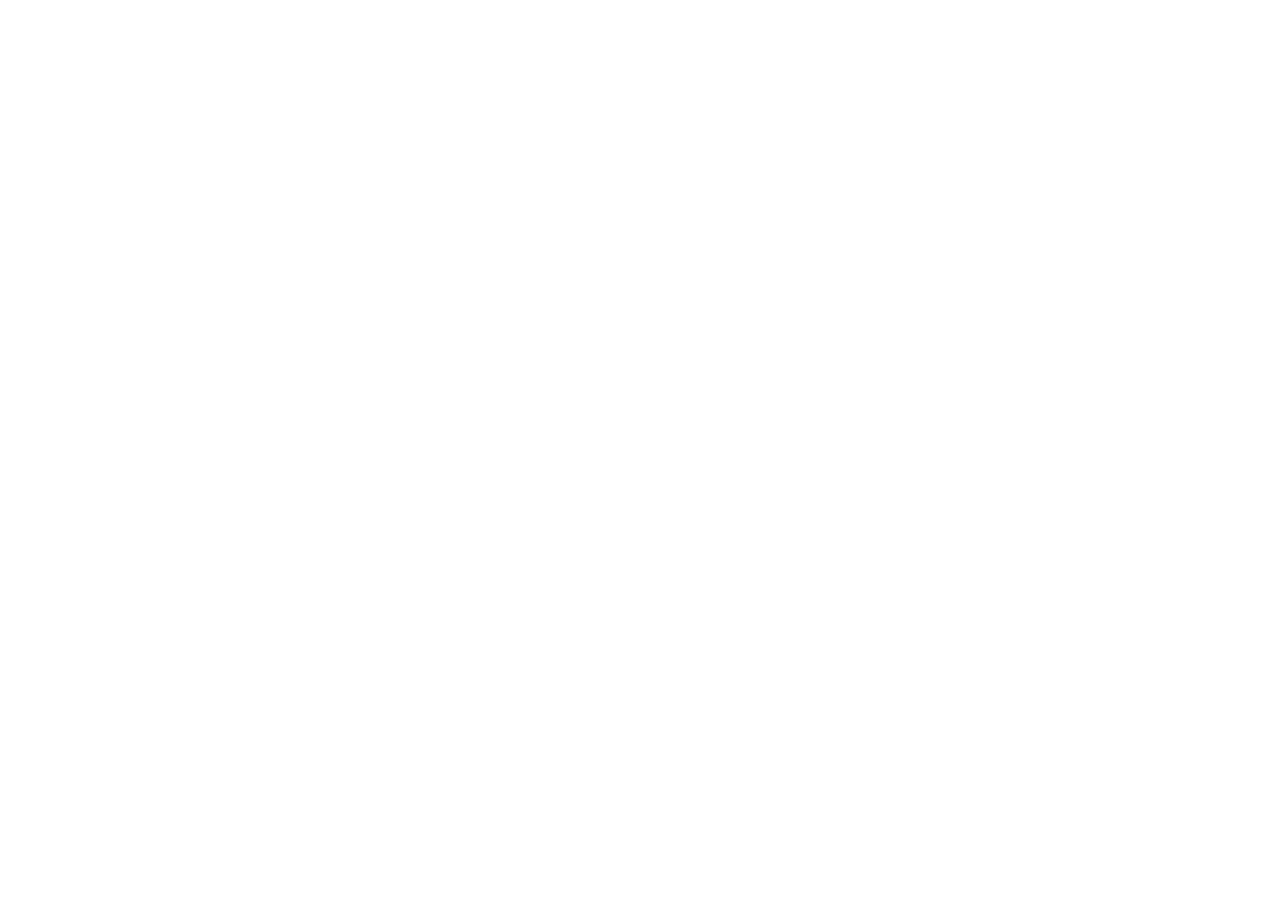
==== index.html @ 5aae4d78 "Disable debugging" ====
<!DOCTYPE html PUBLIC "-//W3C//DTD HTML 4.01//EN"
    "http://www.w3.org/TR/html4/strict.dtd">
<html lang="en">
  <head>
    <meta http-equiv="content-type" content="text/html; charset=utf-8">
    <title>jonmagic.com</title>
    <link rel="stylesheet" type="text/css" href="css/style.css">
    <script src="https://ajax.googleapis.com/ajax/libs/jquery/1.12.4/jquery.min.js"></script>
    <script src="http://cdnjs.cloudflare.com/ajax/libs/underscore.js/1.4.2/underscore-min.js"></script>
    <script>Josh = {Debug: false};</script>
    <script src="js/history.js"></script>
    <script src="js/killring.js"></script>
    <script src="js/readline.js"></script>
    <script src="js/input.js"></script>
    <script src="js/shell.js"></script>
    <script src="js/pathhandler.js"></script>
  </head>
  <body>
    <div id="shell-panel">
      <div id="shell-view"></div>
    </div>
    <script src="js/console.js"></script>
  </body>
</html>
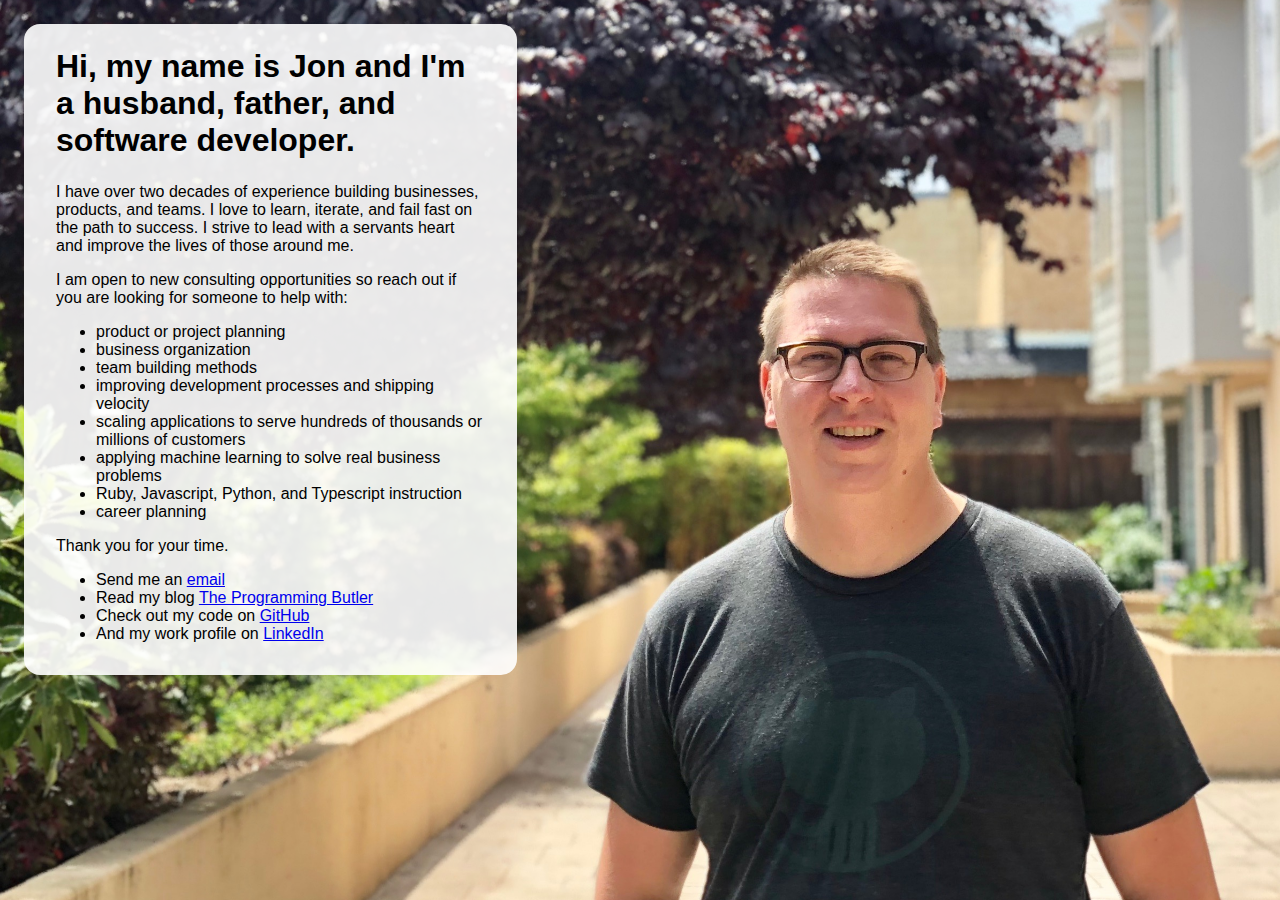
==== commit 14b7f7ad: "Update personal website" ====
--- a/index.html
+++ b/index.html
@@ -1,24 +1,35 @@
 <!DOCTYPE html PUBLIC "-//W3C//DTD HTML 4.01//EN"
     "http://www.w3.org/TR/html4/strict.dtd">
-<html lang="en">
+<html lang="en" style="">
   <head>
     <meta http-equiv="content-type" content="text/html; charset=utf-8">
     <title>jonmagic.com</title>
-    <link rel="stylesheet" type="text/css" href="css/style.css">
-    <script src="https://ajax.googleapis.com/ajax/libs/jquery/1.12.4/jquery.min.js"></script>
-    <script src="http://cdnjs.cloudflare.com/ajax/libs/underscore.js/1.4.2/underscore-min.js"></script>
-    <script>Josh = {Debug: false};</script>
-    <script src="js/history.js"></script>
-    <script src="js/killring.js"></script>
-    <script src="js/readline.js"></script>
-    <script src="js/input.js"></script>
-    <script src="js/shell.js"></script>
-    <script src="js/pathhandler.js"></script>
+    <link href="https://fonts.googleapis.com/css?family=Lato" rel="stylesheet">
+    <link rel="stylesheet" type="text/css" href="css/base.css">
+    <link rel="stylesheet" type="text/css" href="css/index.css">
   </head>
   <body>
-    <div id="shell-panel">
-      <div id="shell-view"></div>
+    <div class="content">
+      <h1>Hi, my name is Jon and I'm a husband, father, and software developer.</h1>
+      <p>I have over two decades of experience building businesses, products, and teams. I love to learn, iterate, and fail fast on the path to success. I strive to lead with a servants heart and improve the lives of those around me.</p>
+      <p>I am open to new consulting opportunities so reach out if you are looking for someone to help with:</p>
+      <ul>
+        <li>product or project planning</li>
+        <li>business organization</li>
+        <li>team building methods</li>
+        <li>improving development processes and shipping velocity</li>
+        <li>scaling applications to serve hundreds of thousands or millions of customers</li>
+        <li>applying machine learning to solve real business problems</li>
+        <li>Ruby, Javascript, Python, and Typescript instruction</li>
+        <li>career planning</li>
+      </ul>
+      <p>Thank you for your time.</p>
+      <ul>
+        <li>Send me an <a href="mailto:jonmagic@gmail.com">email</a></li>
+        <li>Read my blog <a href="http://theprogrammingbutler.com/">The Programming Butler</a></li>
+        <li>Check out my code on <a href="https://github.com/jonmagic">GitHub</a></li>
+        <li>And my work profile on <a href="https://www.linkedin.com/in/jonmagic/">LinkedIn</a></li>
+      </ul>
     </div>
-    <script src="js/console.js"></script>
   </body>
 </html>
--- a/css/index.css
+++ b/css/index.css
@@ -0,0 +1,29 @@
+html {
+  background: url(../images/jonmagic.jpg) no-repeat center center fixed;
+  -webkit-background-size: cover;
+  -moz-background-size: cover;
+  -o-background-size: cover;
+  background-size: cover;
+}
+
+body {
+  font-family: Helvetica;
+  padding: 1em;
+}
+
+.content {
+  background-color: rgba(255,255,255,0.9);
+  border-radius: 1em;
+  padding: 1em 2em;
+}
+
+@media only screen and (min-width: 800px) {
+  .content {
+    margin-right: 60%;
+  }
+
+  .content h1 {
+    margin: 0.25em 0em 0.75em;
+  }
+
+}
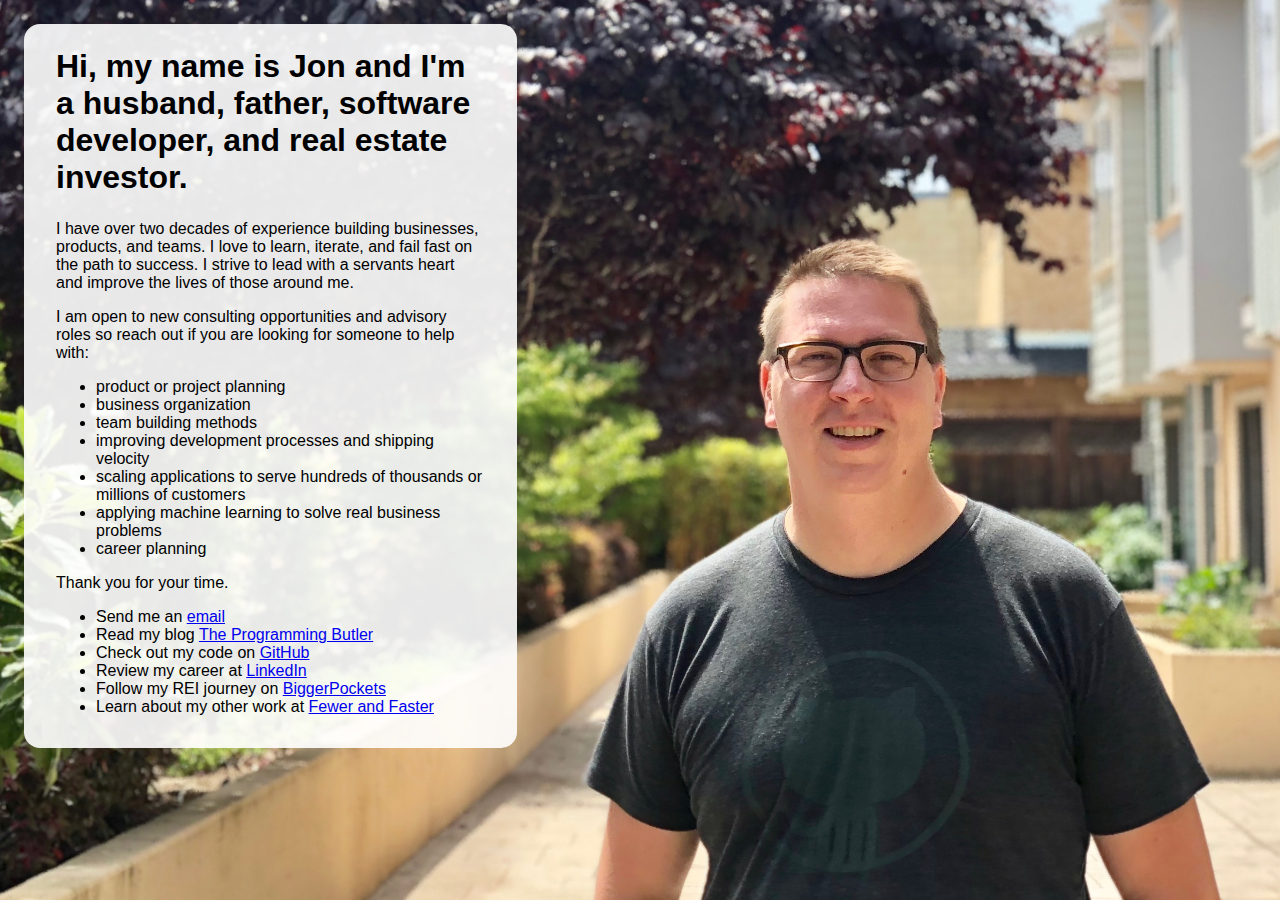
==== commit e650d736: "Add link to Fewer and Faster" ====
--- a/index.html
+++ b/index.html
@@ -10,9 +10,9 @@
   </head>
   <body>
     <div class="content">
-      <h1>Hi, my name is Jon and I'm a husband, father, and software developer.</h1>
+      <h1>Hi, my name is Jon and I'm a husband, father, software developer, and real estate investor.</h1>
       <p>I have over two decades of experience building businesses, products, and teams. I love to learn, iterate, and fail fast on the path to success. I strive to lead with a servants heart and improve the lives of those around me.</p>
-      <p>I am open to new consulting opportunities so reach out if you are looking for someone to help with:</p>
+      <p>I am open to new consulting opportunities and advisory roles so reach out if you are looking for someone to help with:</p>
       <ul>
         <li>product or project planning</li>
         <li>business organization</li>
@@ -20,7 +20,6 @@
         <li>improving development processes and shipping velocity</li>
         <li>scaling applications to serve hundreds of thousands or millions of customers</li>
         <li>applying machine learning to solve real business problems</li>
-        <li>Ruby, Javascript, Python, and Typescript instruction</li>
         <li>career planning</li>
       </ul>
       <p>Thank you for your time.</p>
@@ -28,7 +27,9 @@
         <li>Send me an <a href="mailto:jonmagic@gmail.com">email</a></li>
         <li>Read my blog <a href="http://theprogrammingbutler.com/">The Programming Butler</a></li>
         <li>Check out my code on <a href="https://github.com/jonmagic">GitHub</a></li>
-        <li>And my work profile on <a href="https://www.linkedin.com/in/jonmagic/">LinkedIn</a></li>
+        <li>Review my career at <a href="https://www.linkedin.com/in/jonmagic/">LinkedIn</a></li>
+        <li>Follow my REI journey on <a href="https://www.linkedin.com/in/jonmagic/">BiggerPockets</a></li>
+        <li>Learn about my other work at <a href="https://fewerandfaster.com/">Fewer and Faster</a></li>
       </ul>
     </div>
   </body>
--- a/css/index.css
+++ b/css/index.css
@@ -17,13 +17,12 @@
   padding: 1em 2em;
 }
 
+.content h1 {
+  margin: 0.25em 0em 0.75em;
+}
+
 @media only screen and (min-width: 800px) {
   .content {
     margin-right: 60%;
   }
-
-  .content h1 {
-    margin: 0.25em 0em 0.75em;
-  }
-
 }
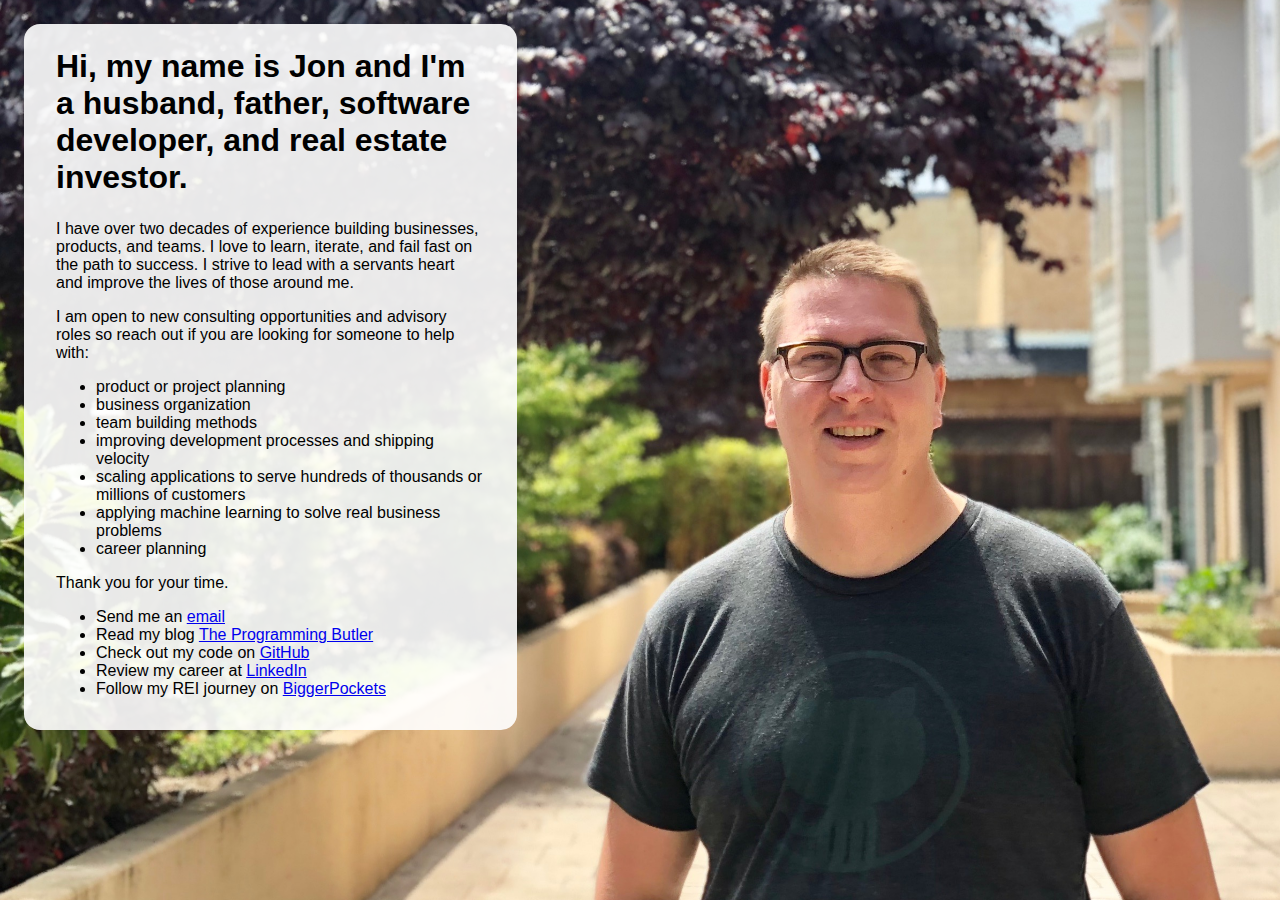
==== commit f15e34e2: "Remove link and fix a link" ====
--- a/index.html
+++ b/index.html
@@ -28,9 +28,22 @@
         <li>Read my blog <a href="http://theprogrammingbutler.com/">The Programming Butler</a></li>
         <li>Check out my code on <a href="https://github.com/jonmagic">GitHub</a></li>
         <li>Review my career at <a href="https://www.linkedin.com/in/jonmagic/">LinkedIn</a></li>
-        <li>Follow my REI journey on <a href="https://www.linkedin.com/in/jonmagic/">BiggerPockets</a></li>
-        <li>Learn about my other work at <a href="https://fewerandfaster.com/">Fewer and Faster</a></li>
+        <li>Follow my REI journey on <a href="https://www.biggerpockets.com/users/jonmagic">BiggerPockets</a></li>
       </ul>
     </div>
+    <script type="text/javascript">
+      var _gauges = _gauges || [];
+      (function() {
+        var t   = document.createElement('script');
+        t.type  = 'text/javascript';
+        t.async = true;
+        t.id    = 'gauges-tracker';
+        t.setAttribute('data-site-id', '576389b5c88d9072c5001d84');
+        t.setAttribute('data-track-path', 'https://track.gaug.es/track.gif');
+        t.src = 'https://d2fuc4clr7gvcn.cloudfront.net/track.js';
+        var s = document.getElementsByTagName('script')[0];
+        s.parentNode.insertBefore(t, s);
+      })();
+    </script>
   </body>
 </html>
